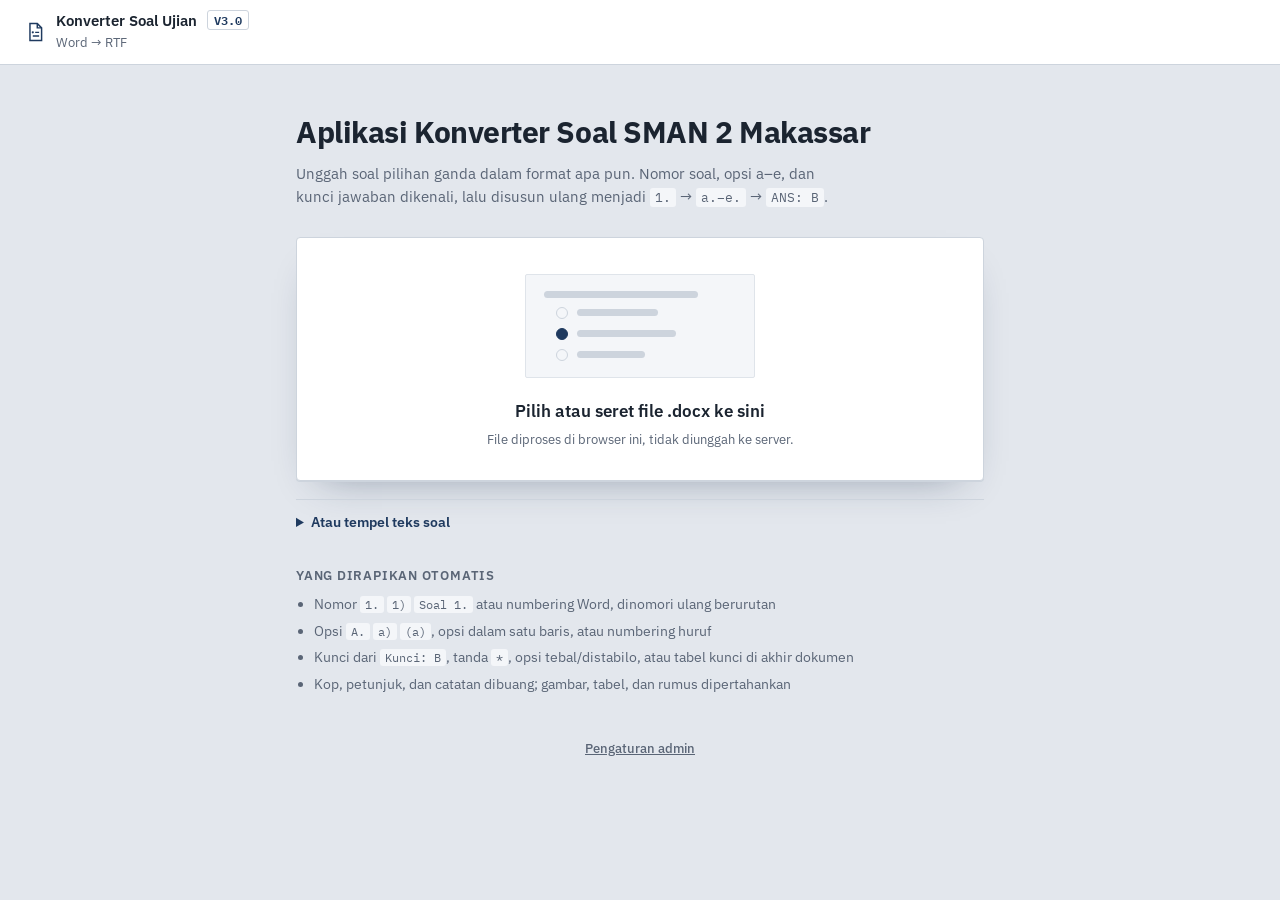
==== konver-soal/index.html @ e0deeb2f "Web Ujian Gabung: Konver Soal di / dan Web Ujian di /ujian/ dalam satu server - konver-soal/: Konver" ====
<!doctype html>
<html lang="id">
<head>
  <meta charset="utf-8">
  <meta name="viewport" content="width=device-width, initial-scale=1">
  <title>Konverter Soal RTF</title>
  <link rel="preconnect" href="https://fonts.googleapis.com">
  <link rel="preconnect" href="https://fonts.gstatic.com" crossorigin>
  <link rel="stylesheet" href="https://fonts.googleapis.com/css2?family=IBM+Plex+Mono:wght@500;600&family=IBM+Plex+Sans:wght@400;500;600;700&display=swap">
  <link rel="stylesheet" href="styles.css?v=3.0">
</head>
<body>
  <header class="topbar">
    <div class="brand">
      <svg class="brand-mark" viewBox="0 0 24 24" width="22" height="22" aria-hidden="true"><path fill="none" stroke="currentColor" stroke-width="1.6" d="M6.5 2.8h8l4.7 4.7v13.7H6.5z"/><path fill="none" stroke="currentColor" stroke-width="1.6" d="M14.5 2.8v4.7h4.7"/><circle cx="9.6" cy="12.4" r="1.2" fill="currentColor"/><path stroke="currentColor" stroke-width="1.6" d="M12.2 12.4h4.3M9.6 16.4h6.9"/></svg>
      <div>
        <strong>Konverter Soal Ujian <span class="version" id="appVersion" title="Versi aplikasi (naik otomatis setiap perubahan di GitHub)">V3.0</span></strong>
        <span class="sub">Word → RTF</span>
      </div>
    </div>
    <div class="top-actions" id="topActions" hidden>
      <span class="file-chip" id="fileChip"></span>
      <button class="btn ghost" id="btnReset" type="button">Ganti file</button>
      <span class="block-hint" id="blockHint" hidden></span>
      <button class="btn" id="btnExport" type="button">
        <svg viewBox="0 0 24 24" width="16" height="16" aria-hidden="true"><path fill="currentColor" d="M11 3h2v9.2l3.3-3.3 1.4 1.4L12 16l-5.7-5.7 1.4-1.4 3.3 3.3V3ZM5 18h14v2H5v-2Z"/></svg>
        Ekspor RTF
      </button>
      <button class="btn primary" id="btnKirim" type="button">
        <svg viewBox="0 0 24 24" width="16" height="16" aria-hidden="true"><path fill="currentColor" d="M2 21 23 12 2 3v7l15 2-15 2v7Z"/></svg>
        Kirim
      </button>
    </div>
  </header>

  <main id="start" class="start">
    <section class="hero">
      <h1>Aplikasi Konverter Soal SMAN 2 Makassar</h1>
      <p>Unggah soal pilihan ganda dalam format apa pun. Nomor soal, opsi a–e, dan kunci jawaban dikenali, lalu disusun ulang menjadi <code>1.</code> → <code>a.–e.</code> → <code>ANS: B</code>.</p>
    </section>

    <label class="drop" id="drop">
      <input type="file" id="fileInput" accept=".docx,.txt" hidden>
      <span class="drop-sheet" aria-hidden="true">
        <span class="ghost-line w60"></span>
        <span class="ghost-opt"><i></i><span class="ghost-line w40"></span></span>
        <span class="ghost-opt"><i class="on"></i><span class="ghost-line w50"></span></span>
        <span class="ghost-opt"><i></i><span class="ghost-line w35"></span></span>
      </span>
      <strong>Pilih atau seret file .docx ke sini</strong>
      <span class="drop-note">File diproses di browser ini, tidak diunggah ke server.</span>
    </label>

    <details class="paste">
      <summary>Atau tempel teks soal</summary>
      <textarea id="pasteText" rows="10" placeholder="1. Teks soal ....&#10;a. opsi&#10;b. opsi&#10;...&#10;Kunci: B"></textarea>
      <button class="btn primary" id="btnPaste" type="button">Proses teks</button>
    </details>

    <section class="rules">
      <h2>Yang dirapikan otomatis</h2>
      <ul>
        <li>Nomor <code>1.</code> <code>1)</code> <code>Soal 1.</code> atau numbering Word, dinomori ulang berurutan</li>
        <li>Opsi <code>A.</code> <code>a)</code> <code>(a)</code>, opsi dalam satu baris, atau numbering huruf</li>
        <li>Kunci dari <code>Kunci: B</code>, tanda <code>*</code>, opsi tebal/distabilo, atau tabel kunci di akhir dokumen</li>
        <li>Kop, petunjuk, dan catatan dibuang; gambar, tabel, dan rumus dipertahankan</li>
      </ul>
    </section>
    <p class="err" id="startError" hidden></p>
    <p class="admin-link"><a class="link-btn" href="#admin" target="_blank" rel="noopener">Pengaturan admin</a></p>
  </main>

  <div id="work" class="work" hidden>
    <aside class="side">
      <section class="panel stats" id="stats"></section>

      <div class="panel add-rail">
        <button class="btn primary add-fab" type="button" data-add="mc">
          <svg viewBox="0 0 24 24" width="18" height="18" aria-hidden="true"><path fill="currentColor" d="M11 5h2v6h6v2h-6v6h-2v-6H5v-2h6V5Z"/></svg>
          Tambah soal
        </button>
      </div>

      <section class="panel" id="issuePanel">
        <h3>Perlu dicek</h3>
        <div id="issueList" class="issue-list"></div>
      </section>

      <section class="panel">
        <details class="settings">
          <summary>Pengaturan ekspor</summary>
          <label class="field">Judul bagian pilihan ganda
            <input id="cfgTitle" value="Multiple choice">
          </label>
          <div class="field-row two">
            <label class="field">Jumlah opsi
              <select id="cfgOpt"><option>3</option><option>4</option><option selected>5</option></select>
            </label>
            <label class="field">Ukuran huruf
              <select id="cfgSize"><option>11</option><option selected>12</option><option>14</option></select>
            </label>
          </div>
        </details>
      </section>

      <section class="panel" id="ignoredPanel">
        <details>
          <summary>Teks di luar soal (<span id="ignoredCount">0</span>)</summary>
          <p class="hint">Baris ini tidak dimasukkan ke hasil (kop, petunjuk, catatan).</p>
          <ul id="ignoredList" class="ignored"></ul>
        </details>
      </section>

      <section class="panel">
        <a class="link-btn" href="#admin" target="_blank" rel="noopener">Pengaturan admin</a>
      </section>
    </aside>

    <section class="list">
      <div class="list-head">
        <div class="list-tools">
          <div class="seg" role="group" aria-label="Filter">
            <button type="button" class="on" data-filter="all">Semua</button>
            <button type="button" data-filter="issues">Perlu dicek</button>
          </div>
        </div>
        <span class="hint">Klik teks untuk mengedit · bulatan huruf = kunci · Shift+Enter: baris baru di opsi</span>
      </div>
      <div class="sheet">
        <div id="questions"></div>
        <button class="add-q" type="button" data-add="mc">+ Tambah soal</button>
      </div>
    </section>
  </div>

  <div class="toast" id="toast" hidden></div>

  <dialog id="kirimDialog" class="img-dialog kirim-dialog">
    <form id="kirimForm" method="dialog">
      <div class="kirim-warn">
        <svg viewBox="0 0 24 24" width="26" height="26" aria-hidden="true"><path fill="currentColor" d="M1 21h22L12 2 1 21Zm12-3h-2v-2h2v2Zm0-4h-2v-4h2v4Z"/></svg>
        <div>
          <strong>Apakah soal yang Anda kirim sudah diperiksa dengan baik dan benar?</strong>
          <p class="hint" id="kirimInfo"></p>
          <p class="hint" id="kirimTujuanRow">File RTF dan file Word asli akan dikirim ke <b id="kirimTujuan">terimasoal@sman2makassar.sch.id</b>.</p>
          <p class="hint warn-text" id="kirimAsliNote" hidden></p>
        </div>
      </div>
      <div class="field guru-field">
        <label for="kirimNama">Nama guru</label>
        <input id="kirimNama" type="search" autocomplete="off" placeholder="Ketik untuk mencari nama Anda…"
          role="combobox" aria-autocomplete="list" aria-expanded="false" aria-controls="guruList">
        <ul id="guruList" class="guru-list" role="listbox" hidden></ul>
      </div>
      <label class="field">Mata pelajaran
        <select id="kirimMapel" required disabled><option value="">— pilih nama guru dulu —</option></select>
      </label>
      <div class="field-row">
        <label class="field">Kelas
          <select id="kirimKelas" required>
            <option value="">—</option><option>X</option><option>XI</option><option>XII</option>
          </select>
        </label>
        <label class="field">Semester
          <select id="kirimSemester" required>
            <option value="">—</option><option>Ganjil</option><option>Genap</option>
          </select>
        </label>
        <label class="field">Tahun ajaran
          <select id="kirimTA" required>
            <option value="">—</option>
            <option value="2026">2026/2027</option><option value="2027">2027/2028</option>
            <option value="2028">2028/2029</option><option value="2029">2029/2030</option>
            <option value="2030">2030/2031</option>
          </select>
        </label>
      </div>
      <p class="hint lock-note" id="lockNote" hidden>
        <svg viewBox="0 0 24 24" width="14" height="14" aria-hidden="true"><path fill="currentColor" d="M7 10V7a5 5 0 0 1 10 0v3h1.5v11h-13V10H7Zm2 0h6V7a3 3 0 0 0-6 0v3Z"/></svg>
        Semester dan tahun ajaran ditetapkan admin.
      </p>
      <p class="hint">Nama file: <b id="kirimFileName">—</b></p>
      <p class="err" id="kirimError" hidden></p>
      <div class="kirim-actions">
        <button class="btn" id="kirimBatal" type="button">Batal, periksa lagi</button>
        <button class="btn primary" id="kirimOk" type="submit">Ya, kirim</button>
      </div>
    </form>
  </dialog>

  <dialog id="sentDialog" class="img-dialog sent-dialog" aria-labelledby="sentTitle">
    <h2 id="sentTitle">Soal berhasil dikirim</h2>
    <dl class="sent-info" id="sentInfo"></dl>
    <div class="kirim-actions">
      <button class="btn primary" id="sentClose" type="button">Tutup</button>
    </div>
  </dialog>

  <!-- Halaman Pengaturan admin (alamat #admin), bukan pop-up -->
  <main id="adminPage" class="admin-page" hidden aria-labelledby="adminTitle">
    <form id="adminForm" class="admin-card">
      <div class="admin-head">
        <h1 id="adminTitle">Pengaturan admin</h1>
        <a class="link-btn" href="./">← Kembali ke aplikasi</a>
      </div>
      <!-- Langkah 1: masukkan kata sandi. Menu baru muncul setelah sandi dicek benar oleh server. -->
      <div id="adminLogin">
        <p class="hint" id="adminLoginInfo">Masukkan kata sandi admin untuk membuka pengaturan.</p>
        <label class="field">Kata sandi admin
          <input id="adminSandi" type="password" autocomplete="current-password">
        </label>
        <p class="err" id="adminLoginError" hidden></p>
        <div class="kirim-actions">
          <button class="btn primary" id="adminMasuk" type="submit">Masuk</button>
        </div>
      </div>

      <!-- Langkah 2: menu admin -->
      <div id="adminMenu" hidden>
      <section class="admin-guru admin-first" aria-labelledby="adminKunciTitle">
      <h3 id="adminKunciTitle">Semester &amp; tahun ajaran</h3>
      <p class="hint" id="adminStatus"></p>
      <label class="check"><input type="checkbox" id="adminKunci"> Kunci semester dan tahun ajaran untuk semua guru</label>
      <div class="field-row two admin-period">
        <label class="field">Semester
          <select id="adminSemester">
            <option value="">—</option><option>Ganjil</option><option>Genap</option>
          </select>
        </label>
        <label class="field">Tahun ajaran
          <select id="adminTA">
            <option value="">—</option>
            <option value="2026/2027">2026/2027</option><option value="2027/2028">2027/2028</option>
            <option value="2028/2029">2028/2029</option><option value="2029/2030">2029/2030</option>
            <option value="2030/2031">2030/2031</option>
          </select>
        </label>
      </div>
      <p class="err" id="adminError" hidden></p>
      <button class="btn primary" id="adminSimpan" type="button">Simpan kunci</button>
      </section>
      <section class="admin-guru" aria-labelledby="adminTutupTitle">
        <h3 id="adminTutupTitle">Tutup pengiriman soal</h3>
        <p class="hint" id="adminTutupStatus"></p>
        <p class="hint">Mulai waktu ini guru tidak bisa mengirim soal (Ekspor RTF tetap bisa) sampai Anda membukanya lagi.</p>
        <div class="field-row two">
          <label class="field">Tanggal tutup
            <input id="adminTutupTgl" type="date">
          </label>
          <label class="field">Jam (WITA)
            <input id="adminTutupJam" type="time" value="00:00">
          </label>
        </div>
        <p class="err" id="adminTutupError" hidden></p>
        <div class="edit-actions">
          <button class="btn" id="adminBukaKirim" type="button">Buka pengiriman</button>
          <button class="btn primary" id="adminTutupSimpan" type="button">Simpan jadwal tutup</button>
        </div>
      </section>
      <section class="admin-guru" aria-labelledby="adminImporTitle">
        <h3 id="adminImporTitle">Impor daftar guru dari Excel</h3>
        <p class="hint" id="adminImporStatus"></p>
        <p class="hint">File Excel seperti <i>Lampiran 2 SK Penulis Kisi-kisi dan Soal</i>: kolom <b>MATA PELAJARAN</b> dan kolom
          kelas <b>XII / XI / X</b> berisi nama guru. <b>Seluruh daftar guru lama diganti</b> (data bawaan, guru tambahan, dan perubahan).</p>
        <label class="field">File Excel (.xlsx)
          <input id="adminImporFile" type="file" accept=".xlsx,application/vnd.openxmlformats-officedocument.spreadsheetml.sheet">
        </label>
        <div id="adminImporHasil" hidden>
          <p class="hint" id="adminImporRingkas"></p>
          <details class="impor-pratinjau">
            <summary>Lihat isi file</summary>
            <ul class="admin-guru-list" id="adminImporList"></ul>
          </details>
        </div>
        <p class="err" id="adminImporError" hidden></p>
        <button class="btn primary" id="adminImporSimpan" type="button" disabled>Ganti daftar guru dengan file ini</button>
      </section>
      <section class="admin-guru" aria-labelledby="adminGuruTitle">
        <h3 id="adminGuruTitle">Tambah nama guru</h3>
        <p class="hint">Untuk guru yang belum ada di daftar. Guru dengan beberapa mapel atau kelas ditambahkan satu per satu.</p>
        <label class="field">Nama guru (lengkap dengan gelar)
          <input id="adminGuruNama" maxlength="80" autocomplete="off" placeholder="mis. Siti Aminah, S.Pd.">
        </label>
        <div class="field-row admin-guru-row">
          <label class="field">Mata pelajaran
            <input id="adminGuruMapel" maxlength="80" data-mapel-cari autocomplete="off" placeholder="Ketik atau pilih">
          </label>
          <label class="field">Kelas
            <select id="adminGuruKelas">
              <option value="">—</option><option>X</option><option>XI</option><option>XII</option>
            </select>
          </label>
        </div>
        <p class="err" id="adminGuruError" hidden></p>
        <button class="btn" id="adminGuruTambah" type="button">+ Tambah guru</button>
      </section>
      <section class="admin-guru" aria-labelledby="adminDaftarTitle">
        <h3 id="adminDaftarTitle">Daftar guru</h3>
        <p class="hint">Klik <b>Edit</b> untuk mengubah nama, mata pelajaran, atau kelas. Perubahan langsung berlaku untuk semua guru.</p>
        <label class="field">Cari
          <input id="adminCariGuru" type="search" autocomplete="off" placeholder="Ketik nama guru atau mapel…">
        </label>
        <p class="hint admin-guru-count" id="adminGuruCount"></p>
        <p class="err" id="adminDaftarError" hidden></p>
        <ul class="admin-guru-list" id="adminGuruList"></ul>
      </section>
      <div class="kirim-actions">
        <button class="btn" id="adminKeluar" type="button">Keluar dari admin</button>
      </div>
      </div>
    </form>
  </main>

  <dialog id="imgDialog" class="img-dialog">
    <div class="img-dialog-head">
      <strong>Tabel sebagai gambar</strong>
      <button class="icon-btn" id="imgDialogClose" type="button" aria-label="Tutup">✕</button>
    </div>
    <p class="hint">Ukuran ini sama dengan tampilan di dokumen RTF (100%).</p>
    <div id="imgDialogBody"></div>
  </dialog>

  <script src="js/data-guru.js?v=3.0"></script>
  <script src="lib/jszip.min.js?v=3.0"></script>
  <script src="js/impor-guru.js?v=3.0"></script>
  <script src="js/parser.js?v=3.0"></script>
  <script src="js/docx-reader.js?v=3.0"></script>
  <script src="js/rtf-writer.js?v=3.0"></script>
  <script src="js/table-image.js?v=3.0"></script>
  <script src="js/drawing-render.js?v=3.0"></script>
  <script src="js/option-split.js?v=3.0"></script>
  <script src="lib/WMFJS.bundle.min.js?v=3.0"></script>
  <script src="lib/EMFJS.bundle.min.js?v=3.0"></script>
  <script src="js/metafile-image.js?v=3.0"></script>
  <script src="js/wmf-fallback.js?v=3.0"></script>
  <script src="js/omml-image.js?v=3.0"></script>
  <script src="js/symbol-image.js?v=3.0"></script>
  <script src="js/app.js?v=3.0"></script>
</body>
</html>
---- konver-soal/styles.css ----
/*
 * Arah "Lembar Soal": soal tampil di atas kertas ujian, masalah ditandai seperti coretan pulpen merah,
 * kunci jawaban seperti bulatan LJK. Dua warna: tinta biru tua (aksi, kunci) dan merah koreksi (perlu dicek).
 */
:root {
  --desk: #e3e7ed;
  --paper: #ffffff;
  --paper-tint: #f4f6f9;
  --edge: #cdd4dd;
  --rule: #dfe4ea;
  --text: #1b2430;
  --muted: #5a6576;
  --ink: #1f3a5f;
  --ink-hover: #152c4a;
  --ink-soft: #e6ecf4;
  --on-ink: #ffffff;
  --pen: #b3261e;
  --pen-soft: #fbeae8;
  --paper-shadow: 0 1px 0 var(--edge), 0 18px 40px -24px rgba(20, 40, 70, .45);
  --ui: "IBM Plex Sans", system-ui, -apple-system, "Segoe UI", Roboto, sans-serif;
  --mono: "IBM Plex Mono", ui-monospace, Consolas, monospace;
  --doc-font: "Times New Roman", Times, serif;
  --press: cubic-bezier(.3, 1.5, .5, 1);
}
@media (prefers-color-scheme: dark) {
  :root:not([data-theme="light"]) {
    --desk: #12161c; --paper: #1b2129; --paper-tint: #222934; --edge: #2c3440; --rule: #2a313b;
    --text: #e5e9ef; --muted: #9aa5b4; --ink: #8fb0dd; --ink-hover: #a9c3e8; --ink-soft: #1f2c3f; --on-ink: #0e1a2b;
    --pen: #ff8a7e; --pen-soft: #3a1f1d; --paper-shadow: 0 1px 0 #000, 0 18px 40px -24px rgba(0, 0, 0, .8);
  }
}
:root[data-theme="dark"] {
  --desk: #12161c; --paper: #1b2129; --paper-tint: #222934; --edge: #2c3440; --rule: #2a313b;
  --text: #e5e9ef; --muted: #9aa5b4; --ink: #8fb0dd; --ink-hover: #a9c3e8; --ink-soft: #1f2c3f; --on-ink: #0e1a2b;
  --pen: #ff8a7e; --pen-soft: #3a1f1d; --paper-shadow: 0 1px 0 #000, 0 18px 40px -24px rgba(0, 0, 0, .8);
}

* { box-sizing: border-box; }
html, body { margin: 0; }
body { background: var(--desk); color: var(--text); font: 15px/1.55 var(--ui); }
[hidden] { display: none !important; }
code { font-family: var(--mono); font-size: .86em; background: var(--paper-tint); padding: 1px 5px; border-radius: 3px; }

/* ---------- Bilah atas ---------- */
.topbar {
  position: sticky; top: 0; z-index: 10;
  display: flex; align-items: center; justify-content: space-between; gap: 12px; flex-wrap: wrap;
  padding: 10px 24px; background: var(--paper); border-bottom: 1px solid var(--edge);
}
.brand { display: flex; align-items: center; gap: 10px; color: var(--ink); }
.brand strong { display: block; color: var(--text); font-size: 15px; font-weight: 600; line-height: 1.2; }
.brand .sub { font-size: 12.5px; color: var(--muted); }
.version {
  display: inline-block; margin-left: 6px; padding: 0 6px; border: 1px solid var(--edge); border-radius: 3px;
  font: 600 11.5px/1.6 var(--mono); color: var(--ink); vertical-align: 1px;
}
.top-actions { display: flex; align-items: center; gap: 8px; flex-wrap: wrap; }
.file-chip { font-size: 13px; color: var(--muted); max-width: 280px; overflow: hidden; text-overflow: ellipsis; white-space: nowrap; }
.top-actions .block-hint { font-size: 13px; color: var(--pen); font-weight: 600; }

/* ---------- Tombol: kertas tebal, membal sedikit saat ditekan ---------- */
.btn {
  display: inline-flex; align-items: center; gap: 6px; cursor: pointer;
  border: 1px solid var(--edge); background: var(--paper); color: var(--ink);
  padding: 8px 14px; border-radius: 6px; font: inherit; font-size: 14px; font-weight: 600;
  transition: background-color .15s, border-color .15s, transform .18s var(--press);
}
.btn:hover { border-color: var(--ink); }
.btn:active:not(:disabled) { transform: scale(.97); transition-duration: .08s; }
.btn.primary { background: var(--ink); border-color: var(--ink); color: var(--on-ink); }
.btn.primary:hover { background: var(--ink-hover); border-color: var(--ink-hover); }
.btn.ghost { background: transparent; border-color: transparent; color: var(--muted); }
.btn.ghost:hover { color: var(--ink); border-color: var(--edge); }
.btn.sm { padding: 6px 12px; font-size: 13px; }
.btn:disabled, .btn:disabled:hover { opacity: .4; cursor: not-allowed; border-color: var(--edge); }
.btn.primary:disabled:hover { background: var(--ink); border-color: var(--ink); }
.btn:focus-visible, button:focus-visible, input:focus-visible, select:focus-visible, summary:focus-visible, [contenteditable]:focus-visible {
  outline: 2px solid var(--ink); outline-offset: 2px;
}

/* ---------- Halaman awal ---------- */
.start { max-width: 720px; margin: 0 auto; padding: 48px 16px 64px; }
.hero h1 { font-size: 30px; line-height: 1.25; margin: 0 0 12px; letter-spacing: -.015em; font-weight: 700; text-wrap: balance; }
.hero p { color: var(--muted); margin: 0 0 28px; max-width: 60ch; }
.drop {
  display: flex; flex-direction: column; align-items: center; gap: 6px; text-align: center;
  padding: 36px 20px 30px; background: var(--paper); border: 1px solid var(--edge); border-radius: 4px;
  box-shadow: var(--paper-shadow); cursor: pointer; color: var(--muted);
  transition: transform .25s var(--press), border-color .15s;
}
.drop:hover, .drop.over { border-color: var(--ink); transform: translateY(-3px); }
.drop.over { outline: 2px dashed var(--ink); outline-offset: -10px; }
.drop strong { color: var(--text); font-size: 17px; font-weight: 600; margin-top: 14px; }
.drop-note { font-size: 13px; }
/* Pratinjau samar: soal no. 1 dengan opsi dan bulatan kunci */
.drop-sheet { display: flex; flex-direction: column; gap: 9px; width: 230px; padding: 16px 18px; border: 1px solid var(--rule); border-radius: 2px; background: var(--paper-tint); }
.ghost-line { display: block; height: 7px; border-radius: 4px; background: var(--edge); }
.ghost-opt { display: flex; align-items: center; gap: 9px; padding-left: 12px; }
.ghost-opt i { width: 12px; height: 12px; border-radius: 50%; border: 1.5px solid var(--edge); flex: none; }
.ghost-opt i.on { background: var(--ink); border-color: var(--ink); }
.w60 { width: 80%; } .w50 { width: 55%; } .w40 { width: 45%; } .w35 { width: 38%; }

.paste { margin-top: 18px; border-top: 1px solid var(--edge); padding-top: 12px; }
.paste summary { cursor: pointer; font-weight: 600; color: var(--ink); font-size: 14px; }
.paste textarea {
  width: 100%; margin: 10px 0; padding: 12px; border: 1px solid var(--edge); border-radius: 4px;
  background: var(--paper); color: var(--text); font: 14px/1.55 var(--mono); resize: vertical;
}
.rules { margin-top: 32px; }
.rules h2 { font-size: 13px; font-weight: 600; text-transform: uppercase; letter-spacing: .06em; color: var(--muted); margin: 0 0 8px; }
.rules ul { margin: 0; padding-left: 18px; color: var(--muted); font-size: 14px; }
.rules li { margin: 5px 0; }
.err { color: var(--pen); background: var(--pen-soft); border-left: 3px solid var(--pen); border-radius: 2px; padding: 10px 14px; margin-top: 16px; }

/* ---------- Ruang kerja: kolom periksa di kiri, kertas di kanan ---------- */
.work { display: grid; grid-template-columns: 270px minmax(0, 1fr); gap: 32px; max-width: 1220px; margin: 0 auto; padding: 24px; align-items: start; }
.side { position: sticky; top: 80px; display: flex; flex-direction: column; max-height: calc(100vh - 100px); overflow: auto; }
.panel { padding: 14px 2px; border-bottom: 1px solid var(--edge); }
.panel:first-child { padding-top: 0; }
.panel:last-child { border-bottom: 0; }
.panel h3 { margin: 0 0 8px; font-size: 12.5px; font-weight: 600; text-transform: uppercase; letter-spacing: .06em; color: var(--muted); }
.stats { display: grid; grid-template-columns: repeat(3, 1fr); gap: 8px; }
.stat b { display: block; font-size: 28px; font-weight: 600; line-height: 1.1; font-variant-numeric: tabular-nums; color: var(--text); }
.stat span { font-size: 12.5px; color: var(--muted); }
.stat.ok b { color: var(--ink); }
.stat.warn b { color: var(--pen); }
.field { display: flex; flex-direction: column; gap: 4px; font-size: 13px; color: var(--muted); margin-bottom: 10px; }
.field input, .field select {
  font: inherit; font-size: 14px; color: var(--text); background: var(--paper);
  border: 1px solid var(--edge); border-radius: 4px; padding: 7px 9px;
}
.field input:focus, .field select:focus { border-color: var(--ink); outline: none; box-shadow: 0 0 0 3px var(--ink-soft); }
.settings summary { margin-bottom: 0; }
.settings[open] summary { margin-bottom: 10px; }
.field-row { display: grid; grid-template-columns: repeat(3, 1fr); gap: 10px; }
.field-row.two { grid-template-columns: 1fr 1fr; }
/* Daftar "Perlu dicek": catatan pulpen merah */
.issue-list { display: flex; flex-direction: column; gap: 2px; }
.issue-list button {
  text-align: left; border: 0; border-left: 2px solid var(--pen); background: transparent; color: var(--text);
  padding: 5px 8px; cursor: pointer; font: inherit; font-size: 13.5px; border-radius: 0 3px 3px 0; transition: background-color .15s;
}
.issue-list button:hover { background: var(--pen-soft); }
.issue-list button b { color: var(--pen); margin-right: 6px; }
.issue-list .none { color: var(--ink); font-size: 14px; }
.hint { font-size: 13px; color: var(--muted); }
.ignored { margin: 6px 0 0; padding-left: 16px; font-size: 13px; color: var(--muted); max-height: 240px; overflow: auto; }
.ignored li { margin: 3px 0; overflow-wrap: anywhere; }
details summary { cursor: pointer; font-size: 14px; font-weight: 600; color: var(--text); }

.list { min-width: 0; }
.list-head { display: flex; align-items: center; justify-content: space-between; gap: 10px; flex-wrap: wrap; margin: 0 auto 12px; max-width: 820px; }
/* Tombol "Tambah soal" di kolom kiri (ikut saat digulir); di layar sempit mengambang di kiri bawah. */
.add-fab { width: 100%; justify-content: center; padding: 10px 16px; }
.list-tools { display: flex; align-items: center; gap: 8px; flex-wrap: wrap; }
.seg { display: inline-flex; border: 1px solid var(--edge); border-radius: 6px; overflow: hidden; background: var(--paper); }
.seg button { border: 0; background: transparent; color: var(--muted); padding: 6px 12px; font: inherit; font-size: 13px; font-weight: 500; cursor: pointer; transition: background-color .15s, color .15s; }
.seg button.on { background: var(--ink-soft); color: var(--ink); font-weight: 600; }

/* Kertas ujian */
.sheet {
  max-width: 820px; margin: 0 auto; background: var(--paper); border: 1px solid var(--edge); border-radius: 2px;
  box-shadow: var(--paper-shadow); padding: 44px 56px 32px;
}
.work:not([hidden]) .sheet { animation: rise .42s cubic-bezier(.2, .8, .3, 1) both; }
.work:not([hidden]) .side { animation: fade .3s .08s ease-out both; }
@keyframes rise { from { opacity: 0; transform: translateY(14px); } to { opacity: 1; transform: none; } }
@keyframes fade { from { opacity: 0; } to { opacity: 1; } }

.section-title { font-family: var(--doc-font); font-size: 16px; color: var(--text); margin: 22px 0 6px; }
.section-title:first-child { margin-top: 0; }

/* Soal: tanpa kotak, dipisah jarak. Soal bermasalah diberi garis pulpen merah di pinggir kertas. */
.q { position: relative; padding: 10px 0 14px; scroll-margin-top: 90px; }
.q + .q { border-top: 1px dashed var(--rule); }
.q::before {
  content: ""; position: absolute; left: -30px; top: 12px; bottom: 14px; width: 3px; border-radius: 2px;
  background: var(--pen); transform: scaleY(0); transform-origin: top; transition: transform .28s cubic-bezier(.2, .8, .3, 1);
}
.q.has-issue::before { transform: scaleY(1); }
.q.flash { animation: flash 1.2s ease; }
@keyframes flash { 0% { background: var(--ink-soft); } 100% { background: transparent; } }
.q-head { display: flex; align-items: center; gap: 8px; margin-bottom: 2px; }
.q-num { font-family: var(--doc-font); font-weight: 700; font-size: 16px; font-variant-numeric: tabular-nums; min-width: 26px; }
.q-tools { margin-left: auto; display: flex; gap: 2px; opacity: .5; transition: opacity .15s; }
.q:hover .q-tools, .q:focus-within .q-tools { opacity: 1; }
.icon-btn {
  width: 30px; height: 30px; display: inline-grid; place-items: center; border: 0; border-radius: 4px;
  background: transparent; color: var(--muted); cursor: pointer; transition: background-color .15s, color .15s;
}
.icon-btn:hover { background: var(--paper-tint); color: var(--ink); }
.icon-btn.del:hover { color: var(--pen); background: var(--pen-soft); }
.edit {
  font-family: var(--doc-font); font-size: 16px; line-height: 1.5; padding: 3px 8px; border-radius: 3px;
  min-height: 30px; overflow-wrap: anywhere; transition: background-color .15s, box-shadow .15s;
}
.edit:hover { background: var(--paper-tint); }
.edit:focus { background: var(--paper); box-shadow: inset 0 0 0 1px var(--ink), 0 0 0 3px var(--ink-soft); outline: none; }
.edit img { max-width: 100%; height: auto; vertical-align: middle; }
.edit .ph { display: inline-block; padding: 6px 10px; background: var(--paper-tint); border: 1px dashed var(--edge); border-radius: 3px; font: 12.5px var(--ui); color: var(--muted); }
.stem { margin-left: 26px; overflow-x: auto; }
.stem > div { min-height: 1.5em; white-space: pre-wrap; tab-size: 13em; }
.tbl { border-collapse: collapse; margin: 6px 0; max-width: 100%; font-size: 15px; }
.tbl td { border: 1px solid var(--muted); padding: 3px 8px; vertical-align: middle; min-width: 2.5em; }

/* Opsi: huruf sebagai bulatan LJK, kunci = bulatan terisi */
.opts { list-style: none; margin: 4px 0 0; padding: 0 0 0 26px; display: flex; flex-direction: column; gap: 1px; }
.opt { display: flex; align-items: flex-start; gap: 8px; }
.opt .edit { flex: 1; min-width: 0; padding-top: 2px; padding-bottom: 2px; white-space: pre-wrap; tab-size: 48px; }
/* Opsi jurnal (debit/kredit): baris jangan dibungkus agar kolom nominal tetap sejajar seperti di Word. */
.opt .edit.multi { white-space: pre; overflow-x: auto; }
.key {
  flex: none; width: 28px; height: 28px; margin-top: 1px; border-radius: 50%; border: 1.5px solid var(--edge);
  background: var(--paper); color: var(--muted); cursor: pointer; font: 600 13px var(--ui);
  transition: background-color .18s, border-color .18s, color .18s, transform .2s var(--press);
}
.key:hover { border-color: var(--ink); color: var(--ink); }
.key:active { transform: scale(.88); transition-duration: .08s; }
.key.on { background: var(--ink); border-color: var(--ink); color: var(--on-ink); }
.opt .icon-btn { opacity: 0; }
.opt:hover .icon-btn, .opt:focus-within .icon-btn { opacity: 1; }
.q-foot { display: flex; align-items: center; gap: 14px; flex-wrap: wrap; margin-top: 6px; padding-left: 26px; }
.link-btn { border: 0; background: none; color: var(--ink); cursor: pointer; font: inherit; font-size: 13px; font-weight: 600; padding: 4px 0; }
.link-btn:hover { text-decoration: underline; text-underline-offset: 3px; }
.ans { font-size: 13px; color: var(--muted); font-family: var(--mono); }
.ans b { color: var(--text); }
/* Catatan koreksi */
.badges { display: flex; flex-wrap: wrap; gap: 4px 12px; margin-top: 6px; padding-left: 26px; }
.badges:empty { display: none; }
.badge { font-size: 13px; }
.badge.warn { color: var(--pen); font-weight: 500; }
.badge.warn::before { content: "✎ "; }
.badge.info { color: var(--muted); }
.add-q {
  display: block; width: 100%; margin-top: 18px; padding: 12px; cursor: pointer; text-align: center;
  border: 1px dashed var(--edge); border-radius: 3px; background: transparent; color: var(--muted);
  font: inherit; font-size: 14px; font-weight: 600; transition: border-color .15s, color .15s, background-color .15s;
}
.add-q:hover { border-color: var(--ink); color: var(--ink); background: var(--ink-soft); }

/* ---------- Dialog ---------- */
.img-dialog {
  border: 1px solid var(--edge); border-radius: 6px; padding: 18px 20px; max-width: min(760px, calc(100vw - 32px));
  background: var(--paper); color: var(--text); box-shadow: 0 24px 60px -20px rgba(10, 25, 45, .5);
}
.img-dialog[open] { animation: pop .22s cubic-bezier(.2, .8, .3, 1); }
@keyframes pop { from { opacity: 0; transform: translateY(8px) scale(.98); } to { opacity: 1; transform: none; } }
.img-dialog::backdrop { background: rgba(15, 25, 40, .45); }
.img-dialog-head { display: flex; align-items: center; justify-content: space-between; gap: 12px; }
.img-dialog figure { margin: 10px 0 0; overflow-x: auto; }
.img-dialog img { display: block; background: #fff; }
.img-dialog figcaption { font-size: 13px; color: var(--muted); margin-top: 4px; }
.kirim-dialog { width: min(540px, calc(100vw - 32px)); overflow: visible; }
.guru-field { position: relative; }
.guru-list {
  position: absolute; left: 0; right: 0; top: 100%; z-index: 5; margin: 2px 0 0; padding: 4px 0; list-style: none;
  max-height: 220px; overflow-y: auto; background: var(--paper); border: 1px solid var(--edge);
  border-radius: 4px; box-shadow: 0 12px 28px -12px rgba(10, 25, 45, .4);
}
.guru-list li { padding: 7px 10px; cursor: pointer; font-size: 14px; color: var(--text); }
.guru-list li small { display: block; color: var(--muted); font-size: 12.5px; }
.guru-list li[aria-selected="true"], .guru-list li:hover { background: var(--ink-soft); }
.guru-list .empty { color: var(--muted); cursor: default; }
.kirim-warn { display: flex; gap: 12px; align-items: flex-start; margin-bottom: 16px; padding-bottom: 14px; border-bottom: 1px solid var(--rule); }
.kirim-warn svg { flex: none; color: var(--pen); margin-top: 2px; }
.kirim-warn strong { display: block; font-size: 16px; line-height: 1.4; }
.kirim-warn p { margin: 6px 0 0; }
.warn-text { color: var(--pen); font-weight: 600; }
.kirim-dialog .err { margin: 4px 0 10px; }
.lock-note { display: flex; align-items: center; gap: 6px; margin: -2px 0 6px; color: var(--ink); font-weight: 500; }
#kirimSemester:disabled, #kirimTA:disabled { opacity: 1; color: var(--text); background: var(--ink-soft); border-color: var(--ink-soft); cursor: not-allowed; }
.check { display: flex; gap: 8px; align-items: center; font-size: 14px; margin: 2px 0 12px; cursor: pointer; }
.check input { width: 16px; height: 16px; accent-color: var(--ink); }
.admin-period select:disabled { opacity: .5; background: var(--paper-tint); border-color: var(--edge); }
#adminStatus { margin: 0 0 10px; }
/* Halaman Pengaturan admin (#admin) */
body.mode-admin #start, body.mode-admin #work, body.mode-admin #topActions { display: none !important; }
.admin-page { max-width: 760px; margin: 24px auto 48px; padding: 0 16px; }
.admin-card { background: var(--paper); border: 1px solid var(--edge); border-radius: 6px; padding: 20px 24px 16px; }
.admin-head { display: flex; align-items: baseline; justify-content: space-between; gap: 12px; flex-wrap: wrap;
  margin-bottom: 8px; padding-bottom: 12px; border-bottom: 1px solid var(--rule); }
.admin-head h1 { margin: 0; font-size: 20px; }
.admin-page .admin-guru-list { max-height: 60vh; }
#adminLogin { max-width: 380px; }
#adminLogin .kirim-actions { justify-content: flex-start; }
@media (max-width: 560px) { .admin-card { padding: 16px; } }
.admin-guru { margin: 6px 0 12px; padding-top: 14px; border-top: 1px solid var(--rule); }
.admin-guru h3 { margin: 0 0 4px; font-size: 15px; font-weight: 600; }
.admin-guru.admin-first { border-top: 0; padding-top: 4px; }
#adminLoginInfo { margin: 6px 0 14px; }
#adminLogin .err { margin: 0 0 10px; }
.admin-guru > .hint { margin: 0 0 10px; }
.field-row.admin-guru-row { grid-template-columns: 1fr 96px; }.admin-guru-count { margin: 12px 0 4px; }
.admin-guru-count:empty { display: none; }
.admin-guru-count { margin-top: 0; }
.admin-guru-list { list-style: none; margin: 0; padding: 0; max-height: 320px; overflow-y: auto; border-top: 1px solid var(--rule); }
.admin-guru-list:empty { display: none; }
.admin-guru-list li { display: flex; align-items: center; gap: 12px; padding: 6px 2px; border-bottom: 1px solid var(--rule); font-size: 14px; }
.admin-guru-list li span { flex: 1; min-width: 0; }
.admin-guru-list li small { display: block; color: var(--muted); font-size: 12.5px; }
.admin-guru-list .link-btn { flex: none; font-weight: 500; }
.admin-guru-list .link-btn.danger { color: var(--pen); }
.admin-guru-list .link-btn.muted { color: var(--muted); }
.admin-guru-list .tag {
  font-style: normal; font-size: 11px; font-weight: 600; color: var(--ink); background: var(--ink-soft);
  border-radius: 3px; padding: 1px 5px; margin-left: 4px; vertical-align: 1px;
}
.admin-guru-list li.editing { display: block; padding: 10px 10px 12px; margin: 6px 0; background: var(--paper-tint); border: 1px solid var(--edge); border-radius: 4px; }
.admin-guru-list li.editing .field { margin-bottom: 8px; }
.admin-guru-list li.editing .check { margin: 0 0 8px; font-size: 13px; }
.edit-actions { display: flex; justify-content: flex-end; gap: 8px; }
.admin-link { margin-top: 40px; text-align: center; }
.admin-link .link-btn, .side .link-btn { color: var(--muted); font-weight: 500; }
.kirim-actions { display: flex; justify-content: flex-end; gap: 8px; margin-top: 8px; flex-wrap: wrap; }

/* Pop-up terkirim */
.sent-dialog { width: min(420px, calc(100vw - 32px)); text-align: center; padding: 24px 24px 18px; }
.sent-dialog h2 { margin: 0 0 16px; font-size: 19px; font-weight: 600; }
.sent-info { display: grid; grid-template-columns: auto 1fr; margin: 0 0 18px; text-align: left; font-size: 14px; border-top: 1px solid var(--rule); }
.sent-info dt, .sent-info dd { padding: 7px 0; border-bottom: 1px solid var(--rule); }
.sent-info dt { color: var(--muted); padding-right: 16px; }
.sent-info dd { margin: 0; font-weight: 600; overflow-wrap: anywhere; }
.sent-dialog .kirim-actions { justify-content: center; }
.sent-dialog .kirim-actions .btn { min-width: 128px; justify-content: center; }

.toast {
  position: fixed; left: 50%; bottom: 24px; transform: translateX(-50%); z-index: 50;
  background: var(--ink); color: var(--on-ink); padding: 10px 16px; border-radius: 6px; font-size: 14px; font-weight: 500;
  box-shadow: 0 10px 30px -10px rgba(10, 25, 45, .5); animation: toast .22s cubic-bezier(.2, .8, .3, 1);
}
@keyframes toast { from { opacity: 0; transform: translate(-50%, 8px); } to { opacity: 1; transform: translateX(-50%); } }

/* ---------- Layar kecil ---------- */
@media (max-width: 900px) {
  .work { grid-template-columns: 1fr; padding: 16px 16px 88px; gap: 20px; }
  .side { position: static; max-height: none; }
  .add-rail { position: fixed; left: 16px; bottom: 16px; z-index: 30; padding: 0; border: 0; }
  .add-fab { width: auto; box-shadow: 0 10px 24px -12px rgba(15, 35, 60, .55); }
  .toast { bottom: 88px; }
}
@media (max-width: 600px) {
  .topbar { padding: 10px 16px; }
  .hero h1 { font-size: 24px; }
  .sheet { padding: 24px 16px 20px; }
  .q::before { left: -12px; }
  .stem { margin-left: 0; }
  .opts, .q-foot, .badges { padding-left: 0; }
  .field-row { grid-template-columns: 1fr; gap: 0; }  .file-chip { display: none; }
  .list-head .hint { display: none; }
}

@media (max-width: 380px) {
  .sent-info { grid-template-columns: 1fr; }
  .sent-info dt { border-bottom: 0; padding-bottom: 0; }
}

@media (prefers-reduced-motion: reduce) {
  *, *::before, *::after { animation: none !important; transition: none !important; }
}
.impor-pratinjau { margin: 4px 0 10px; font-size: 14px; }
.impor-pratinjau summary { cursor: pointer; color: var(--ink); margin-bottom: 6px; }
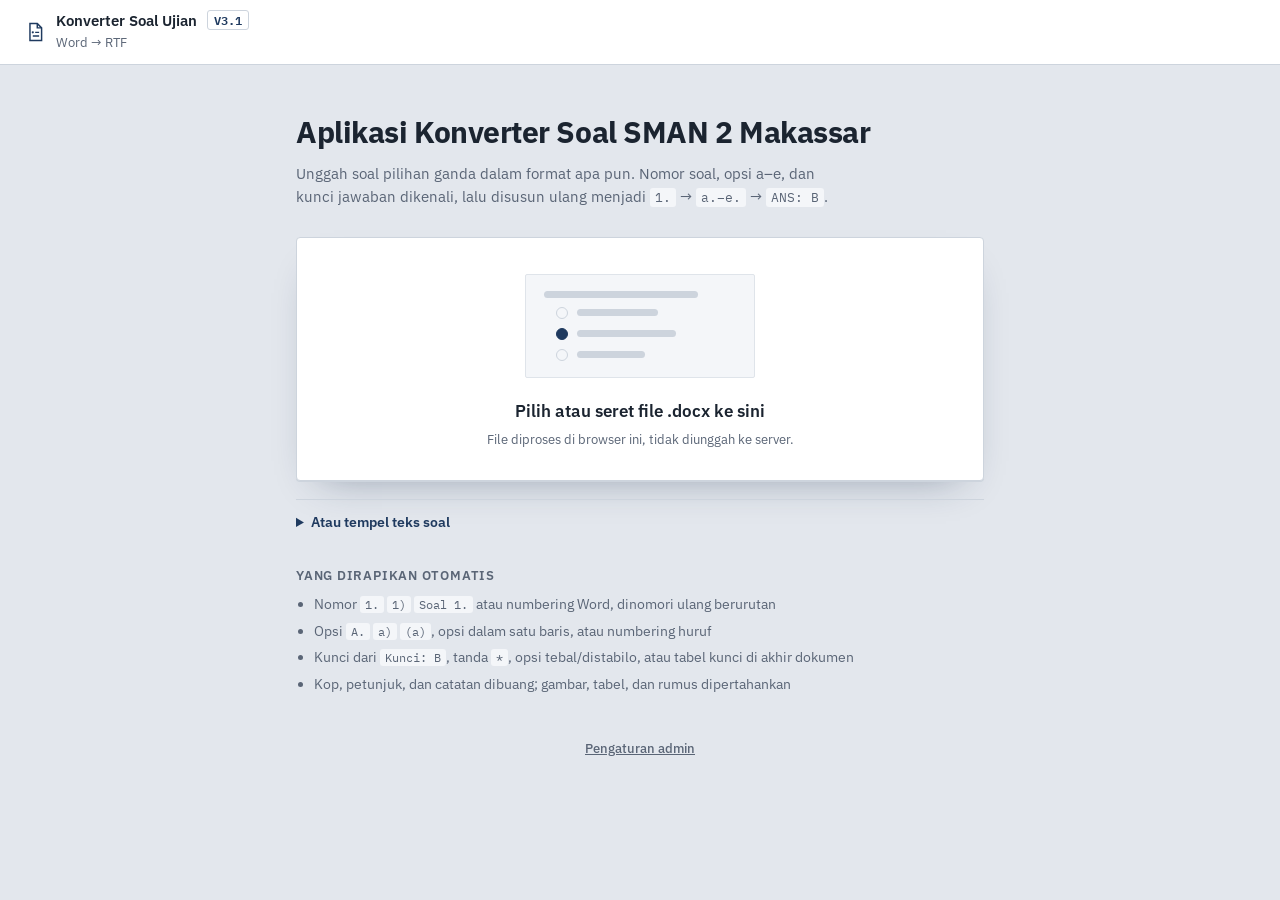
==== commit 5afc95de: "Konvert User pindah ke /user/ (judul baru), tautan pindah antar aplikasi; Konver Soal V3.1 Co-Author" ====
--- a/konver-soal/index.html
+++ b/konver-soal/index.html
@@ -7,17 +7,19 @@
   <link rel="preconnect" href="https://fonts.googleapis.com">
   <link rel="preconnect" href="https://fonts.gstatic.com" crossorigin>
   <link rel="stylesheet" href="https://fonts.googleapis.com/css2?family=IBM+Plex+Mono:wght@500;600&family=IBM+Plex+Sans:wght@400;500;600;700&display=swap">
-  <link rel="stylesheet" href="styles.css?v=3.0">
+  <link rel="stylesheet" href="styles.css?v=3.1">
 </head>
 <body>
   <header class="topbar">
     <div class="brand">
       <svg class="brand-mark" viewBox="0 0 24 24" width="22" height="22" aria-hidden="true"><path fill="none" stroke="currentColor" stroke-width="1.6" d="M6.5 2.8h8l4.7 4.7v13.7H6.5z"/><path fill="none" stroke="currentColor" stroke-width="1.6" d="M14.5 2.8v4.7h4.7"/><circle cx="9.6" cy="12.4" r="1.2" fill="currentColor"/><path stroke="currentColor" stroke-width="1.6" d="M12.2 12.4h4.3M9.6 16.4h6.9"/></svg>
       <div>
-        <strong>Konverter Soal Ujian <span class="version" id="appVersion" title="Versi aplikasi (naik otomatis setiap perubahan di GitHub)">V3.0</span></strong>
+        <strong>Konverter Soal Ujian <span class="version" id="appVersion" title="Versi aplikasi (naik otomatis setiap perubahan di GitHub)">V3.1</span></strong>
         <span class="sub">Word → RTF</span>
       </div>
     </div>
+    <!-- Hanya tampil di server gabungan (Konvert User di /user/) -->
+    <a class="btn ghost app-link" id="keKonvertUser" href="user/" hidden>Konvert User →</a>
     <div class="top-actions" id="topActions" hidden>
       <span class="file-chip" id="fileChip"></span>
       <button class="btn ghost" id="btnReset" type="button">Ganti file</button>
@@ -320,21 +322,21 @@
     <div id="imgDialogBody"></div>
   </dialog>
 
-  <script src="js/data-guru.js?v=3.0"></script>
-  <script src="lib/jszip.min.js?v=3.0"></script>
-  <script src="js/impor-guru.js?v=3.0"></script>
-  <script src="js/parser.js?v=3.0"></script>
-  <script src="js/docx-reader.js?v=3.0"></script>
-  <script src="js/rtf-writer.js?v=3.0"></script>
-  <script src="js/table-image.js?v=3.0"></script>
-  <script src="js/drawing-render.js?v=3.0"></script>
-  <script src="js/option-split.js?v=3.0"></script>
-  <script src="lib/WMFJS.bundle.min.js?v=3.0"></script>
-  <script src="lib/EMFJS.bundle.min.js?v=3.0"></script>
-  <script src="js/metafile-image.js?v=3.0"></script>
-  <script src="js/wmf-fallback.js?v=3.0"></script>
-  <script src="js/omml-image.js?v=3.0"></script>
-  <script src="js/symbol-image.js?v=3.0"></script>
-  <script src="js/app.js?v=3.0"></script>
+  <script src="js/data-guru.js?v=3.1"></script>
+  <script src="lib/jszip.min.js?v=3.1"></script>
+  <script src="js/impor-guru.js?v=3.1"></script>
+  <script src="js/parser.js?v=3.1"></script>
+  <script src="js/docx-reader.js?v=3.1"></script>
+  <script src="js/rtf-writer.js?v=3.1"></script>
+  <script src="js/table-image.js?v=3.1"></script>
+  <script src="js/drawing-render.js?v=3.1"></script>
+  <script src="js/option-split.js?v=3.1"></script>
+  <script src="lib/WMFJS.bundle.min.js?v=3.1"></script>
+  <script src="lib/EMFJS.bundle.min.js?v=3.1"></script>
+  <script src="js/metafile-image.js?v=3.1"></script>
+  <script src="js/wmf-fallback.js?v=3.1"></script>
+  <script src="js/omml-image.js?v=3.1"></script>
+  <script src="js/symbol-image.js?v=3.1"></script>
+  <script src="js/app.js?v=3.1"></script>
 </body>
 </html>
--- a/konver-soal/styles.css
+++ b/konver-soal/styles.css
@@ -359,3 +359,6 @@
 }
 .impor-pratinjau { margin: 4px 0 10px; font-size: 14px; }
 .impor-pratinjau summary { cursor: pointer; color: var(--ink); margin-bottom: 6px; }
+/* Tautan ke Konvert User (server gabungan) */
+.app-link { margin-left: auto; text-decoration: none; }
+.app-link[hidden] { display: none; }
